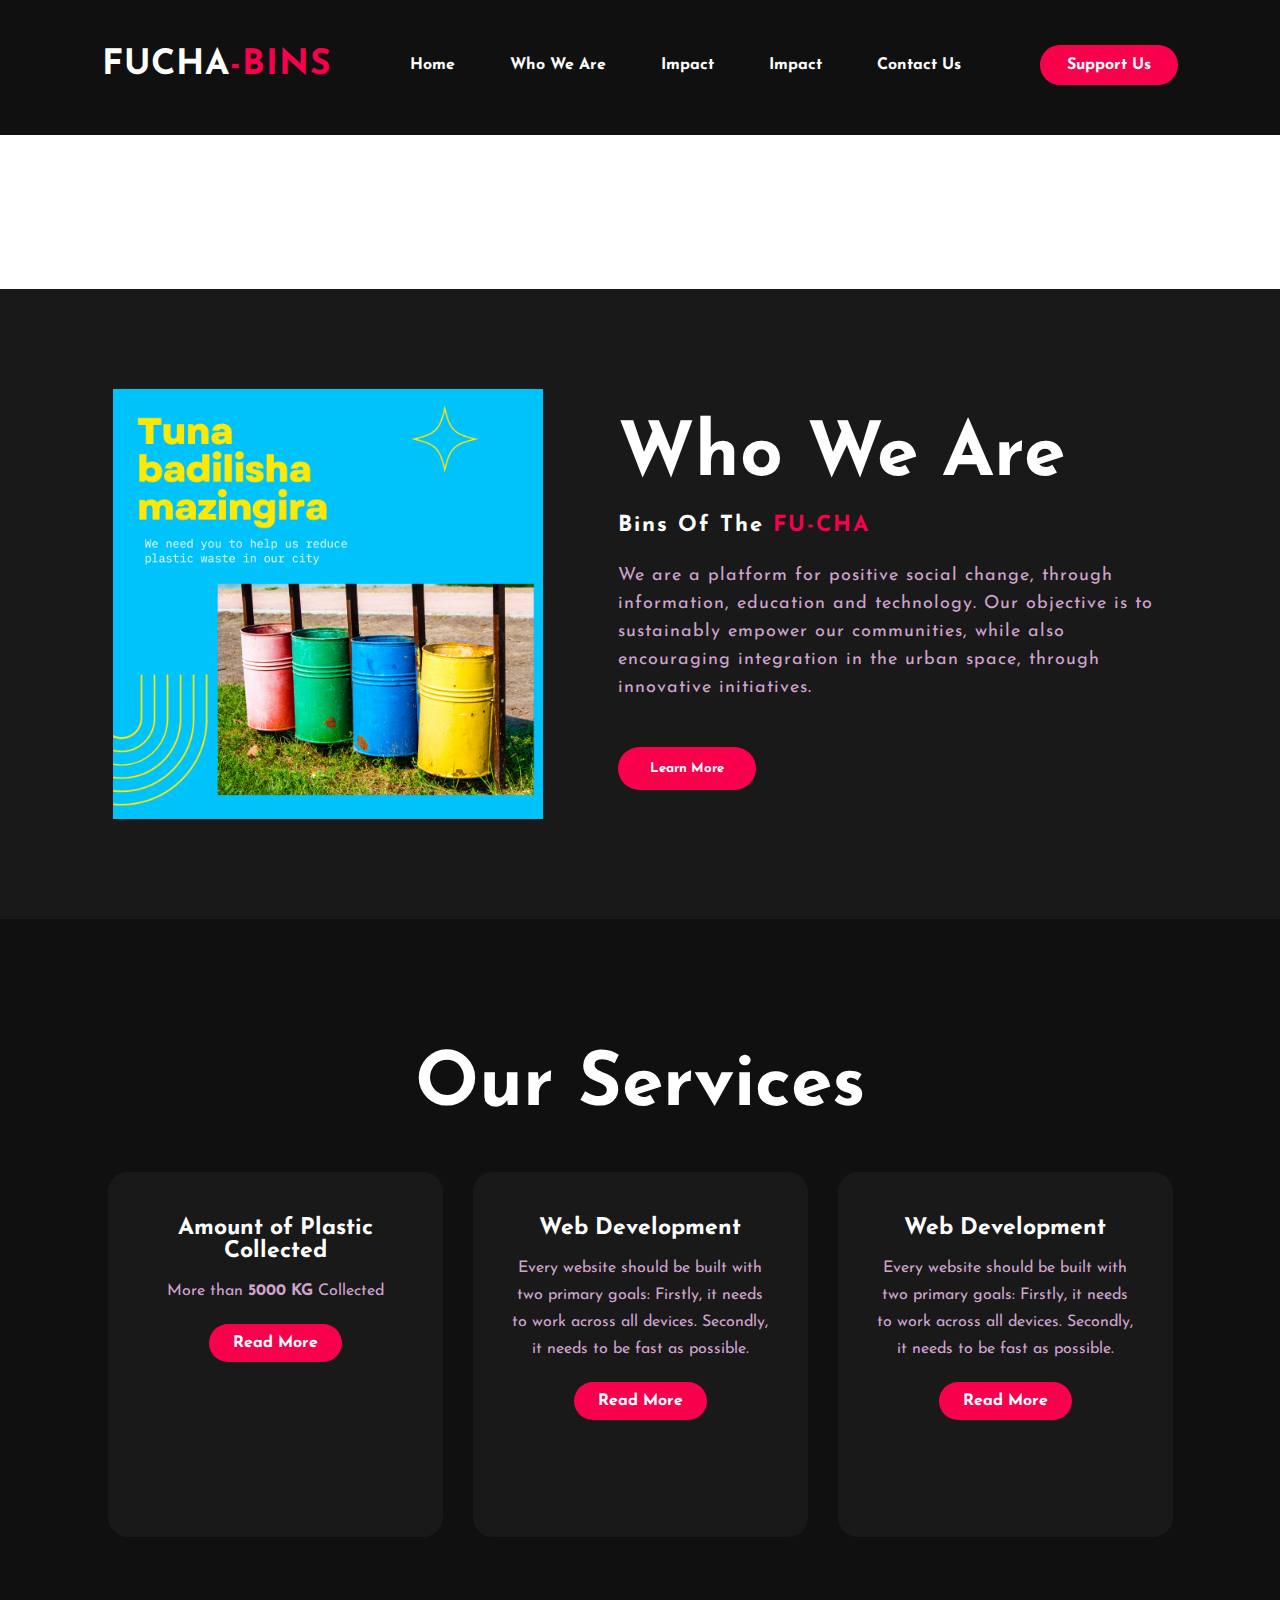
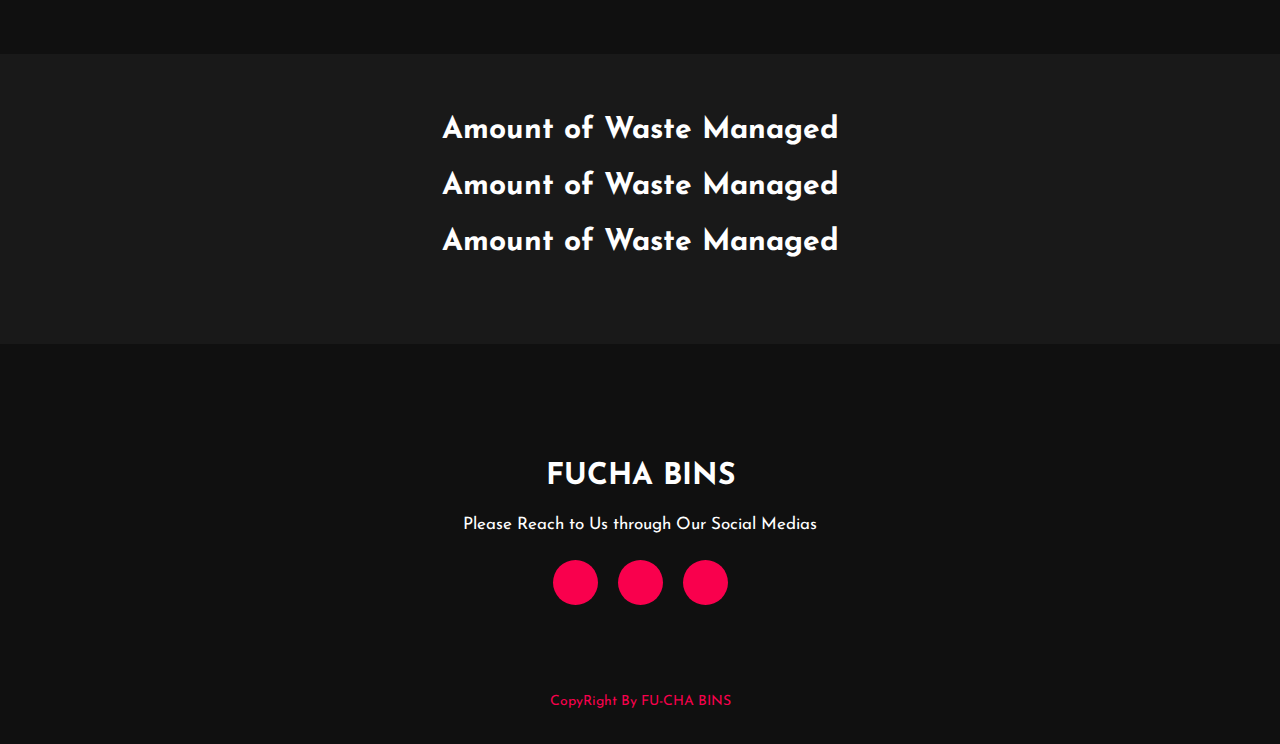
==== Website UI/index.html @ 83e937e4 "Karim initial commit" ====
<!DOCTYPE html>
<html>
<head>
    <meta charset="UTF-8">
    <meta http-equiv="X-UA-Compatible" content="IE=edge">
    <meta name="viewport" content="width=device-width, initial-scale=1.0">
	<title>FUCHA BINS</title>
	<link rel="stylesheet" type="text/css" href="style.css">

	<link rel="preconnect" href="https://fonts.gstatic.com">
  <link href="https://fonts.googleapis.com/css2?family=Josefin+Sans:ital,wght@0,100;0,200;0,300;0,400;0,500;0,600;0,700;1,100;1,200;1,300;1,400;1,500;1,600;1,700&display=swap" rel="stylesheet">

  <link rel="stylesheet" href="https://cdnjs.cloudflare.com/ajax/libs/font-awesome/5.15.3/css/all.min.css" integrity="sha512-iBBXm8fW90+nuLcSKlbmrPcLa0OT92xO1BIsZ+ywDWZCvqsWgccV3gFoRBv0z+8dLJgyAHIhR35VZc2oM/gI1w==" crossorigin="anonymous" referrerpolicy="no-referrer" />

</head>
<body>
	<!----hero Section start---->

	<div class="hero">
		<nav>
			<h2 class="logo">FUCHA<span>-BINS</span></h2>
			<ul>
				<li><a href="#">Home</a></li>
				<li><a href="#Who_we_are">Who We Are</a></li>
				<li><a href="#impact">Impact</a></li>
				<li><a href="#">Impact</a></li>
				<li><a href="#footer">Contact Us</a></li>
			</ul>
			<a href="#" class="btn">Support Us</a>
		</nav>
	</div>
    <div id="video-container" style="z-index:-1;">
    <video autoplay loop muted style="width:100%; height:100%;">
    <source id="mp4" src="Assets/videos/Chatafisha-2.mp4" type="video/mp4">
    </video>
    </div>
   
	<!----About section start---->
	<section id="Who_we_are"class="about">
		<div class="main">
			<img src="Assets/img/1.png">
			<div class="about-text">
				<h2>Who We Are</h2>
				<h5>Bins of the <span>FU-CHA</span></h5>
				<p>We are a platform for positive social change, through information, education and technology. Our objective is to sustainably empower our communities, while also encouraging integration in the urban space, through innovative initiatives.</p>
				<form action="learn.html">
                    <button type="submit">Learn More</button>
                 </form>
                
			</div>
		</div>
	</section>

	<!-----service section start----------->
	<div id="impact" class="service">
		<div class="title">
			<h2>Our Services</h2>
		</div>

		<div class="box">
			<div class="card">
				<i class="fas fa-bars"></i>
				<h5>Amount of Plastic Collected</h5>
				<div class="pra">
					<p>More than <b>5000 KG</b> Collected</p>
					<p style="text-align: center;">
						<a class="button" href="#">Read More</a>
					</p>
				</div>
			</div>

			<div class="card">
				<i class="far fa-user"></i>
				<h5>Web Development</h5>
				<div class="pra">
					<p>Every website should be built with two primary goals: Firstly, it needs to work across all devices. Secondly, it needs to be fast as possible.</p>

					<p style="text-align: center;">
						<a class="button" href="#">Read More</a>
					</p>
				</div>
			</div>

			<div class="card">
				<i class="far fa-bell"></i>
				<h5>Web Development</h5>
				<div class="pra">
					<p>Every website should be built with two primary goals: Firstly, it needs to work across all devices. Secondly, it needs to be fast as possible.</p>

					<p style="text-align: center;">
						<a class="button" href="#">Read More</a>
					</p>
				</div>
			</div>
		</div>
	</div>

<!------Contact Me------>
<div class="contact-me">
    <p id="left">Amount of Waste Managed</p>
    <p id="center">Amount of Waste Managed</p>
    <p id="right">Amount of Waste Managed</p>
</div>


	<!------footer start--------->
	<footer id="footer">
		<p>FUCHA BINS</p>
		<p>Please Reach to Us through Our Social Medias</p>
		<div class="social">
			<a href="#"><i class="fab fa-facebook-f"></i></a>
			<a href="#"><i class="fab fa-instagram"></i></a>
			<a href="#"><i class="fab fa-dribbble"></i></a>
		</div>
		<p class="end">CopyRight By FU-CHA BINS</p>
	</footer>
</body>
</html>
---- Website UI/style.css ----
*{
	padding: 0;
	margin: 0;
	font-family: 'Josefin Sans', sans-serif;
	box-sizing: border-box;
}
.hero{
	height: 15vh;
	width: 100%;
	background: #101010;
}

nav{
	display: flex;
	align-items: center;
	justify-content: space-between;
	padding-top: 45px;
	padding-left: 8%;
	padding-right: 8%;
}
.logo{
	color: white;
	font-size: 35px;
	letter-spacing: 1px;
	cursor: pointer;
}
span{
	color: #f9004d;
}
nav ul li{
	list-style-type: none;
	display: inline-block;
	padding: 10px  25px;
}
nav ul li a{
	color: white;
	text-decoration: none;
	font-weight: bold;
	text-transform: capitalize;
}
nav ul li a:hover{
	color: #f9004d;
	transition: .4s;
}
.btn{
	background-color:#f9004d;
	color: white;
	text-decoration: none;
	border: 2px solid transparent;
	font-weight: bold;
	padding: 10px 25px;
	border-radius: 30px;
	transition: transform .4s; 
}
.btn:hover{
	transform: scale(1.2);
}
.content{
	position: absolute;
	top: 50%;
	left:8%;
	transform: translateY(-50%);
}
h1{
	color: white;
	margin: 20px 0px 20px;
	font-size: 75px;
}
h3{
	color: white;
	font-size: 25px;
	margin-bottom: 50px;
}
h4{
	color: #fcfc;
	letter-spacing: 2px;
	font-size: 20px;
}
.newslatter form{
	width: 380px;
	max-width: 100%;
	position: relative;
}
.newslatter form input:first-child{
	display: inline-block;
	width: 100%;
	padding: 14px 130px 14px 15px;
	border: 2px solid #f9004d;
	outline: none;
	border-radius: 30px;
}
.newslatter form input:last-child{
	position: absolute;
	display: inline-block;
	outline: none;
	border: none;
	padding: 10px 30px;
	border-radius: 30px;
	background-color:#f9004d;
	color: white;
	box-shadow: 0px 0px 5px #000, 0px 0px 15px #858585;
	top: 6px;
	right: 6px; 
}

.about{
	width: 100%;
	padding: 100px 0px;
	background-color: #191919;
}
.about img{
	height: auto;
	width: 430px;
}
.about-text{
	width: 550px;
}
.main{
	width: 1130px;
	max-width: 95%;
	margin: 0 auto;
	display: flex;
	align-items: center;
	justify-content: space-around;
}
.about-text h2{
	color: white;
	font-size: 75px;
	text-transform: capitalize;
	margin-bottom: 20px;
}
.about-text h5{
	color: white;
	letter-spacing: 2px;
	font-size: 22px;
	margin-bottom: 25px;
	text-transform: capitalize;
}
.about-text p{
	color: #fcfc;
	letter-spacing: 1px;
	line-height: 28px;
	font-size: 18px;
	margin-bottom: 45px;
}
button{
	background-color:#f9004d;
	color: white;
	text-decoration: none;
	border: 2px solid transparent;
	font-weight: bold;
	padding: 13px 30px;
	border-radius: 30px;
	transition: .4s; 
}
button:hover{
	background-color: transparent;
	border: 2px solid #f9004d;
	cursor: pointer;
}

.service{
	background: #101010;
	width: 100%;
	padding: 100px 0px;
}
.title h2{
	color: white;
	font-size: 75px;
	width: 1130px;
	margin: 30px auto;
	text-align: center;
}
.box{
	display: flex;
	justify-content: center;
	align-items: center;
	min-height: 400px;
}
.card{
	height: 365px;
	width: 335px;
	padding: 20px 35px;
	background: #191919;
	border-radius: 20px;
	margin: 15px;
	position: relative;
	overflow: hidden;
	text-align: center;
}
.card i{
	font-size: 50px;
	display: block;
	text-align: center;
	margin: 25px 0px;
	color: #f9004d;

}
h5{
	color: white;
	font-size: 23px;
	margin-bottom: 15px;
}
.pra p{
	color: #fcfc;
	font-size: 16px;
	line-height: 27px;
	margin-bottom: 25px;
}
.card .button{
	background-color:#f9004d;
	color: white;
	text-decoration: none;
	border: 2px solid transparent;
	font-weight: bold;
	padding: 9px 22px;
	border-radius: 30px;
	transition: .4s; 
}
.card .button:hover{
	background-color: transparent;
	border: 2px solid #f9004d;
	cursor: pointer;
}
.contact-me{
	width: 100%;
	height: 290px;
	background: #191919;
	display: flex;
	align-items: center;
	flex-direction: column;
	justify-content: center;
}
.contact-me p{
	color: white;
	font-size: 30px;
	font-weight: bold;
	margin-bottom: 25px;
}
.contact-me .button-two{
	background-color:#f9004d;
	color: white;
	text-decoration: none;
	border: 2px solid transparent;
	font-weight: bold;
	padding: 13px 30px;
	border-radius: 30px;
	transition: .4s; 
}
.contact-me .button-two:hover{
	background-color: transparent;
	border: 2px solid #f9004d;
	cursor: pointer;
}
footer{
	position: relative;
	width: 100%;
	height: 400px;
	background: #101010;
	display: flex;
	flex-direction: column;
	align-items: center;
	justify-content: center;
}
footer p:nth-child(1){
	font-size: 30px;
	color: white;
	margin-bottom: 20px;
	font-weight: bold;
}
footer p:nth-child(2){
	color: white;
	font-size: 17px;
	width: 500px;
	text-align: center;
	line-height: 26px;
}
.social{
	display: flex;
}
.social a{
	width: 45px;
	height: 45px;
	display: flex;
	align-items: center;
	justify-content: center;
	background:  #f9004d;
	border-radius: 50%;
	margin: 22px 10px;
	color: white;
	text-decoration: none;
	font-size: 20px;
}
.social a:hover{
	transform: scale(1.3);
	transition: .3s;
}
.end{
	position: absolute;
	color:#f9004d;
	bottom: 35px;
	font-size: 14px; 
}
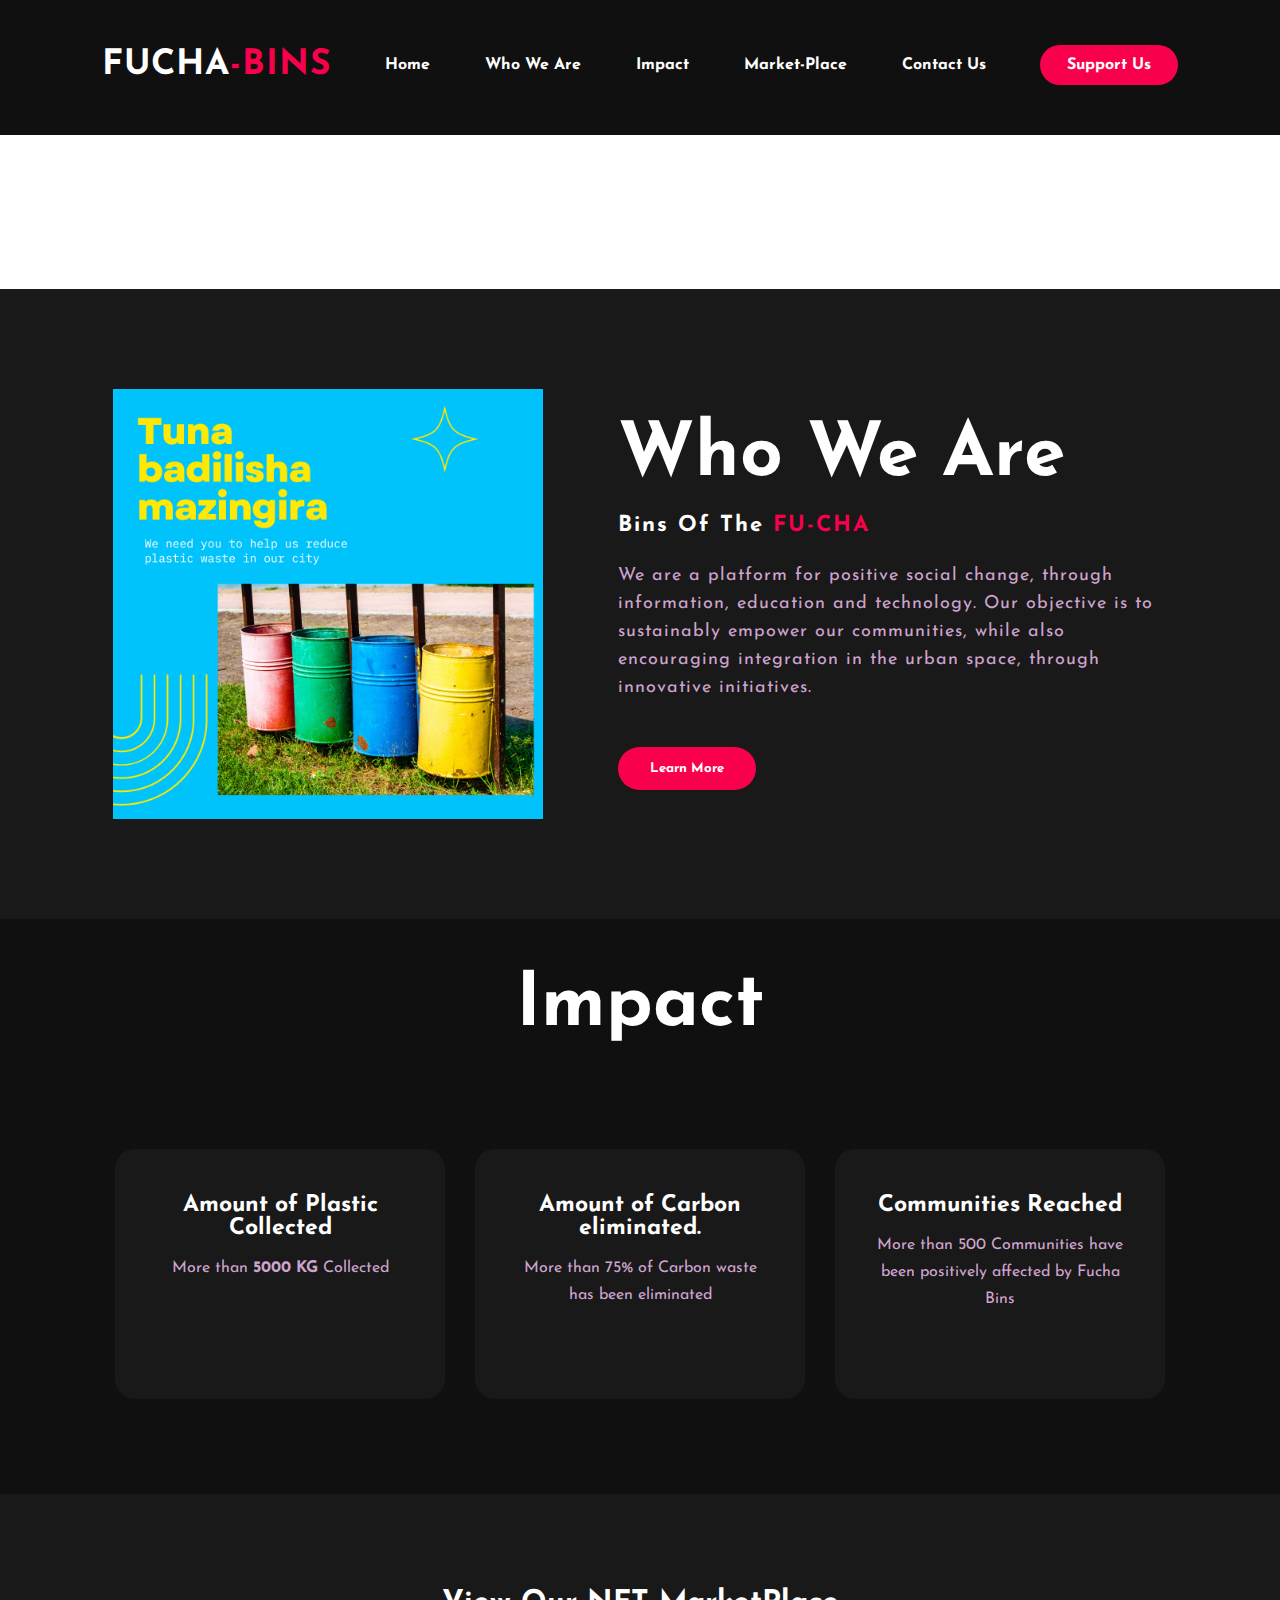
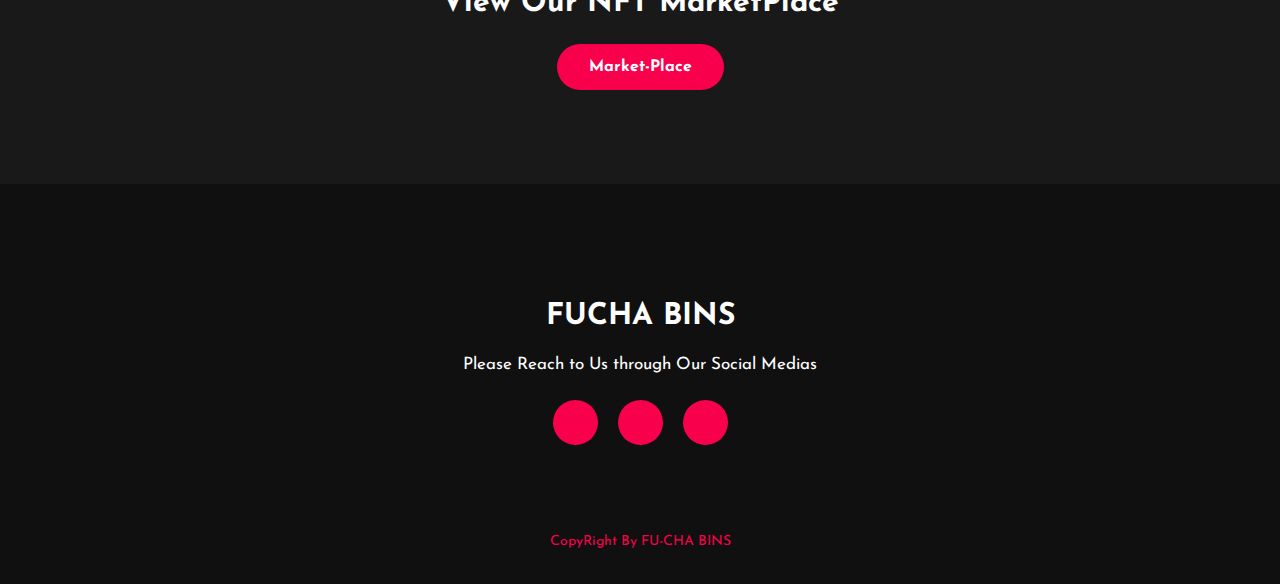
==== commit cff3e7f3: "modifications on the UI" ====
--- a/Website UI/index.html
+++ b/Website UI/index.html
@@ -17,27 +17,27 @@
 <body>
 	<!----hero Section start---->
 
-	<div class="hero">
+	<div id ="home" class="hero">
 		<nav>
 			<h2 class="logo">FUCHA<span>-BINS</span></h2>
 			<ul>
-				<li><a href="#">Home</a></li>
+				<li><a href="#home">Home</a></li>
 				<li><a href="#Who_we_are">Who We Are</a></li>
 				<li><a href="#impact">Impact</a></li>
-				<li><a href="#">Impact</a></li>
+				<li><a href="#market">Market-Place</a></li>
 				<li><a href="#footer">Contact Us</a></li>
 			</ul>
-			<a href="#" class="btn">Support Us</a>
+			<a href="#market" class="btn">Support Us</a>
 		</nav>
 	</div>
     <div id="video-container" style="z-index:-1;">
-    <video autoplay loop muted style="width:100%; height:100%;">
+    <video autoplay loop muted style="width: 100%; height: 100%;">
     <source id="mp4" src="Assets/videos/Chatafisha-2.mp4" type="video/mp4">
     </video>
     </div>
    
 	<!----About section start---->
-	<section id="Who_we_are"class="about">
+	<section id="Who_we_are" class="about">
 		<div class="main">
 			<img src="Assets/img/1.png">
 			<div class="about-text">
@@ -46,16 +46,15 @@
 				<p>We are a platform for positive social change, through information, education and technology. Our objective is to sustainably empower our communities, while also encouraging integration in the urban space, through innovative initiatives.</p>
 				<form action="learn.html">
                     <button type="submit">Learn More</button>
-                 </form>
-                
+                </form>
 			</div>
 		</div>
 	</section>
 
-	<!-----service section start----------->
+	<!-----impact section start----------->
 	<div id="impact" class="service">
 		<div class="title">
-			<h2>Our Services</h2>
+			<h2>Impact</h2>
 		</div>
 
 		<div class="box">
@@ -64,43 +63,34 @@
 				<h5>Amount of Plastic Collected</h5>
 				<div class="pra">
 					<p>More than <b>5000 KG</b> Collected</p>
-					<p style="text-align: center;">
+					<!-- <p style="text-align: center;">
 						<a class="button" href="#">Read More</a>
-					</p>
+					</p> -->
 				</div>
 			</div>
 
 			<div class="card">
 				<i class="far fa-user"></i>
-				<h5>Web Development</h5>
+				<h5>Amount of Carbon eliminated.</h5>
 				<div class="pra">
-					<p>Every website should be built with two primary goals: Firstly, it needs to work across all devices. Secondly, it needs to be fast as possible.</p>
-
-					<p style="text-align: center;">
-						<a class="button" href="#">Read More</a>
-					</p>
+					<p>More than 75% of Carbon waste has been eliminated</p>
 				</div>
 			</div>
 
 			<div class="card">
 				<i class="far fa-bell"></i>
-				<h5>Web Development</h5>
+				<h5>Communities Reached</h5>
 				<div class="pra">
-					<p>Every website should be built with two primary goals: Firstly, it needs to work across all devices. Secondly, it needs to be fast as possible.</p>
-
-					<p style="text-align: center;">
-						<a class="button" href="#">Read More</a>
-					</p>
+					<p>More than 500 Communities have been positively affected by Fucha Bins</p>
 				</div>
 			</div>
 		</div>
 	</div>
 
 <!------Contact Me------>
-<div class="contact-me">
-    <p id="left">Amount of Waste Managed</p>
-    <p id="center">Amount of Waste Managed</p>
-    <p id="right">Amount of Waste Managed</p>
+<div id="market" class="contact-me">
+    <p>View Our NFT MarketPlace</p>
+    <a class="button-two" href="#">Market-Place</a>
 </div>
 
 
--- a/Website UI/style.css
+++ b/Website UI/style.css
@@ -162,7 +162,7 @@
 .service{
 	background: #101010;
 	width: 100%;
-	padding: 100px 0px;
+	padding: 20px ;
 }
 .title h2{
 	color: white;
@@ -178,8 +178,8 @@
 	min-height: 400px;
 }
 .card{
-	height: 365px;
-	width: 335px;
+	height: 250px;
+	width: 330px;
 	padding: 20px 35px;
 	background: #191919;
 	border-radius: 20px;
@@ -301,5 +301,10 @@
 	bottom: 35px;
 	font-size: 14px; 
 }
-
-
+.learn-me{
+	background-color: #191919;
+}
+.learn-me p{
+	color: white;
+}
+
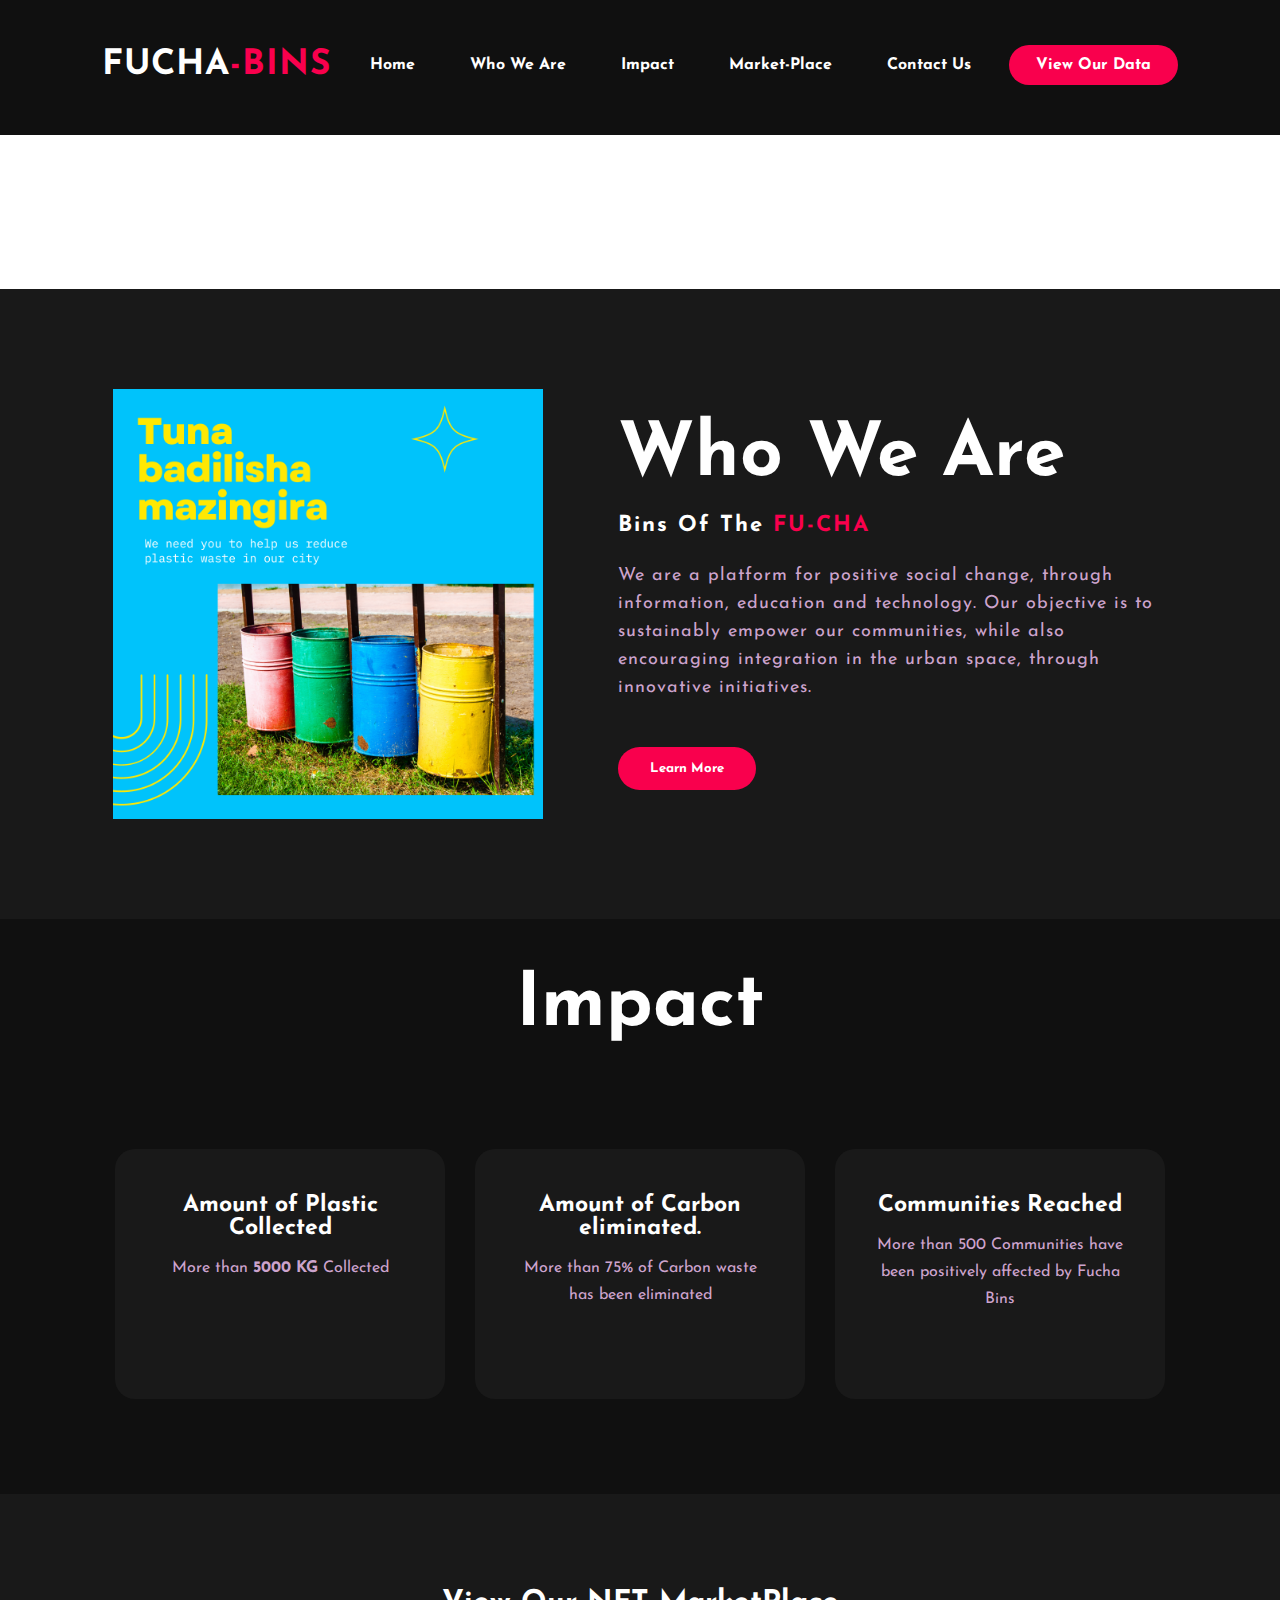
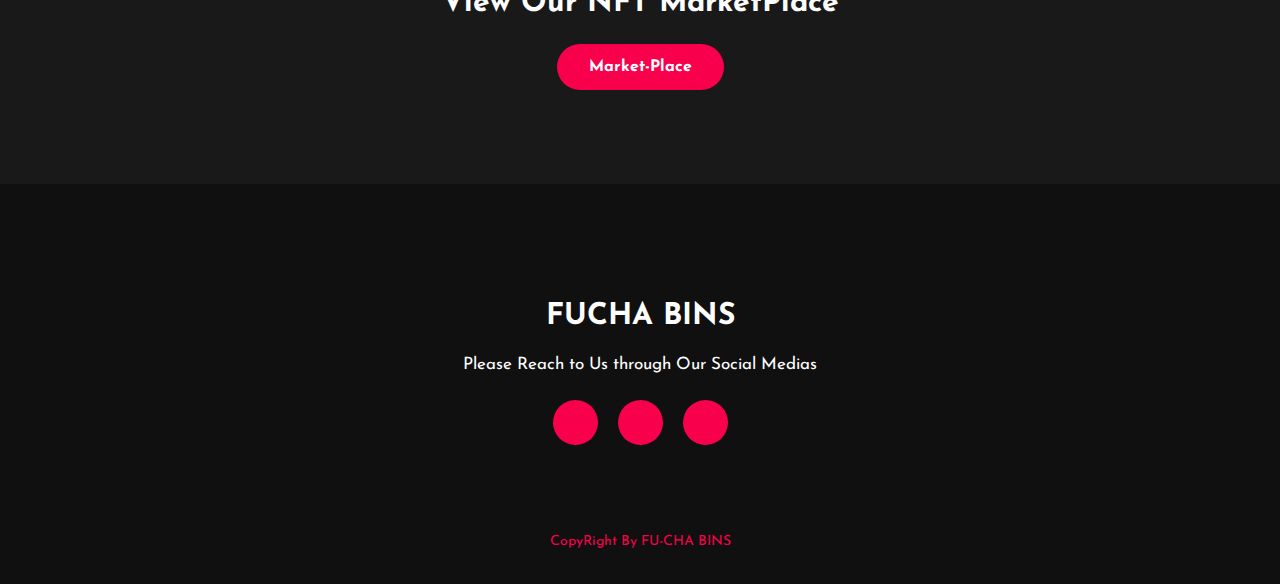
==== commit 75d60cf4: "Update index.html" ====
--- a/Website UI/index.html
+++ b/Website UI/index.html
@@ -27,7 +27,7 @@
 				<li><a href="#market">Market-Place</a></li>
 				<li><a href="#footer">Contact Us</a></li>
 			</ul>
-			<a href="#market" class="btn">Support Us</a>
+			<a href="https://ipfs.io/ipfs/QmeQkoYBEfKeAcfzDhq1wmkpMvnxoCwUebgjQzbMZc5Vnj?filename=data2.png" class="btn">View Our Data</a>
 		</nav>
 	</div>
     <div id="video-container" style="z-index:-1;">
@@ -90,7 +90,7 @@
 <!------Contact Me------>
 <div id="market" class="contact-me">
     <p>View Our NFT MarketPlace</p>
-    <a class="button-two" href="#">Market-Place</a>
+    <a class="button-two" href="https://testnets.opensea.io/assets/goerli/0x75dDDa6794f43df89D9667D2f322964322694c43/2">Market-Place</a>
 </div>
 
 
@@ -106,4 +106,4 @@
 		<p class="end">CopyRight By FU-CHA BINS</p>
 	</footer>
 </body>
-</html>+</html>
